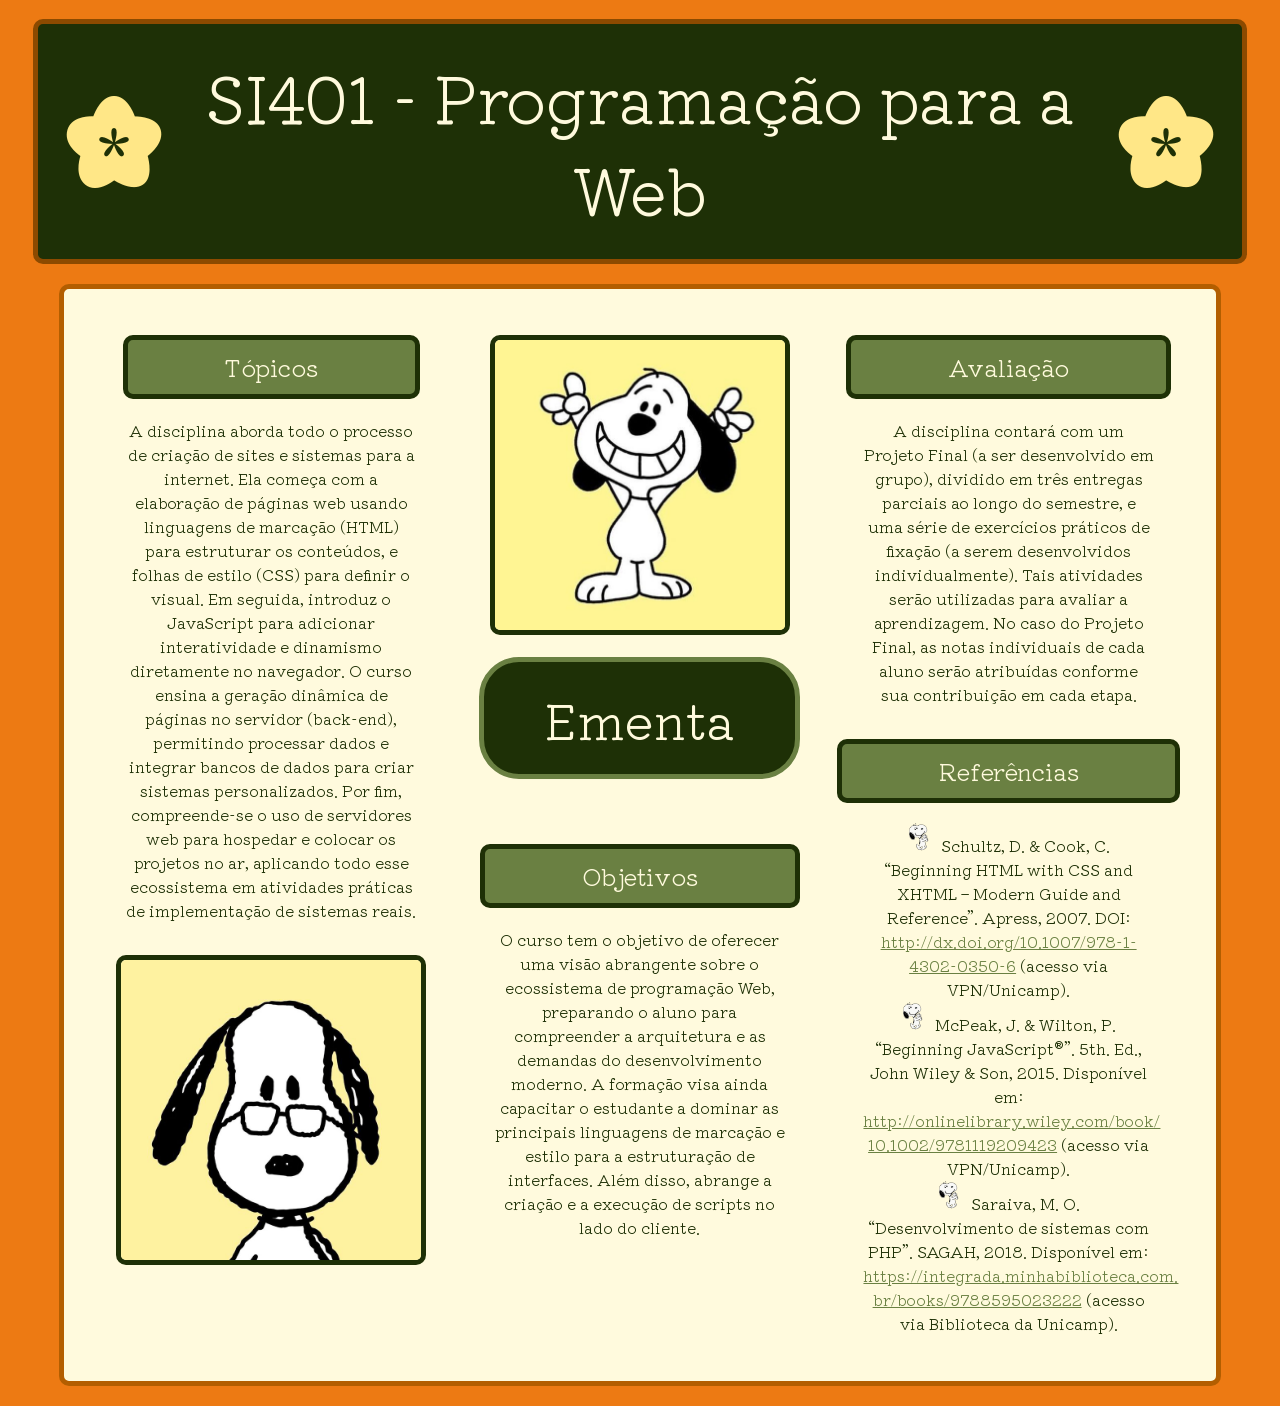
==== Exercício Unidade 02 a 08/index.html @ 8fb07b19 "Add files via upload" ====
<!DOCTYPE html>
<html lang="pt">

<head>
    <meta charset="UTF-8">
    <meta name="viewport" content="width=device-width, initial-scale=1.0">
    <link href="https://fonts.googleapis.com/css2?family=Kiwi+Maru&display=swap" rel="stylesheet">
    <link rel="stylesheet" href="style.css">
    <title>Site Prog Web</title>
</head>

<body>
    <header class="header">
        <div class="header-content">
            <Img src="Imagens/FerramentasJá PNG Recolorido - icons8-flower-100.png" alt="Flower image">
            <h1>
                SI401 - Programação para a Web
            </h1>
            <Img src="Imagens/FerramentasJá PNG Recolorido - icons8-flower-100.png" alt="Flower image">
        </div>
    </header>

    <section class="cards">
        <div class="esquerda">
            <h2>Tópicos</h2>
            <p>
                A disciplina aborda todo o processo de criação de sites e sistemas para a internet. Ela começa com a
                elaboração de páginas web usando linguagens de marcação (HTML) para estruturar os conteúdos, e folhas de
                estilo (CSS) para definir o visual. Em seguida,
                introduz o JavaScript para adicionar interatividade e dinamismo diretamente no navegador.

                O curso ensina a geração dinâmica de páginas no servidor (back-end), permitindo
                processar dados e integrar bancos de dados para criar sistemas personalizados. Por fim, compreende-se o
                uso de servidores web para hospedar e colocar os projetos no ar, aplicando todo esse ecossistema em
                atividades práticas de implementação de sistemas reais.
            </p>

            <img src="Imagens/Snoopy_oculos.jpg" alt="Snoopy Glasses">

        </div>

        <div class="meio">
            <img src="Imagens/Snoopy_feliz.jpg" alt="Snoopy Glasses">

            <a href="ementa.html">
                <button>Ementa</button>
            </a>

            <h2>Objetivos</h2>
            <p>
                O curso tem o objetivo de oferecer uma visão abrangente sobre o ecossistema de programação Web, preparando o aluno para
                compreender a arquitetura e as demandas do desenvolvimento moderno. A formação visa ainda capacitar o estudante a
                dominar as principais linguagens de marcação e estilo para a estruturação de interfaces. Além disso,
                abrange a criação e a execução de scripts no lado do cliente. 
            </p>
        </div>

        <div class="direita">
            <h2>Avaliação</h2>
            <p class="separacao">
                A disciplina contará com um Projeto Final (a ser desenvolvido
                em grupo), dividido em três entregas parciais ao longo do
                semestre, e uma série de exercícios práticos de fixação (a serem
                desenvolvidos individualmente). Tais atividades serão utilizadas
                para avaliar a aprendizagem.
                No caso do Projeto Final, as notas individuais de cada aluno
                serão atribuídas conforme sua contribuição em cada etapa.
            </p>

            <h2>Referências</h2>
            <ul>
                <li>
                    Schultz, D. & Cook, C. “Beginning HTML with CSS and XHTML – Modern Guide and Reference”. Apress,
                    2007. DOI: <a href="http://dx.doi.org/10.1007/978-1-4302-0350-6"
                        target="_blank">http://dx.doi.org/10.1007/978-1-4302-0350-6</a>
                    (acesso via VPN/Unicamp).
                </li>

                <li>
                    McPeak, J. & Wilton, P. “Beginning JavaScript®”. 5th. Ed., John Wiley & Son, 2015. Disponível em:
                    <a href="http://onlinelibrary.wiley.com/book/10.1002/9781119209423"
                        target="_blank">http://onlinelibrary.wiley.com/book/<br>10.1002/9781119209423</a>
                    (acesso via VPN/Unicamp).
                </li>

                <li>
                    Saraiva, M. O. “Desenvolvimento de sistemas com PHP”. SAGAH, 2018. Disponível em:
                    <a href="https://integrada.minhabiblioteca.com.br/books/9788595023222"
                        target="_blank">https://integrada.minhabiblioteca.com.<br>br/books/9788595023222</a>
                    (acesso via Biblioteca da
                    Unicamp).
                </li>

            </ul>
        </div>

    </section>
</body>

</html>
---- Exercício Unidade 02 a 08/style.css ----
:root {
    --laranja-claro: #ED7A13;
    --laranja: #B35E00;
    --laranja-escuro: #8C4A00;
    --verde: #6A8042;
    --verde-escuro: #1E3006;
    --amarelo: #FFE787;
    --amarelo-claro: #FFFADD;
    --barnco: #ffffff;
}

* {
    margin: 0;
    padding: 0;
    outline: none;
    border: none;
    text-decoration: none;
    transition: 0.2s linear;
    font-family: 'Kiwi Maru', serif;
    font-weight: 300;
}

body {
    background-color: var(--laranja-claro);
}

.header {
    display: flex;
    justify-content: center;
    align-items: center;
    margin-bottom: 2%;
}

.header-content {
    justify-content: space-between;
    display: flex;
    background-color: var(--verde-escuro);
    width: 90%;
    padding: 2%;
    color: var(--amarelo-claro);
    text-align: center;
    font-size: 200%;
    border: 5px solid var(--laranja-escuro);
    border-radius: 10px;
    margin-top: 1.5%;
}

.header-content img {
    max-width: 100%;
    height: auto;
    object-fit: contain;
}

.cards {
    display: flex;
    margin-inline: auto;
    margin-top: -0.5%;
    margin-bottom: 1.5%;
    background-color: var(--amarelo-claro);
    border-radius: 10px;
    border: 5px solid var(--laranja);
    width: 90%;
    text-align: center;
}

.esquerda {
    width: 28%;
    margin: 4% 0 4% 4%;
    display: flex;
    flex-direction: column;
    align-items: center;
}

.esquerda img {
    height: auto;
    width: 93%;
    border-radius: 10px;
    border: 5px solid var(--verde-escuro);
    margin-top: 10%;
}

.esquerda h2 {
    background-color: var(--verde);
    border-radius: 10px;
    border: 5px solid var(--verde-escuro);
    padding: 3% 30%;
    margin-bottom: 6%;
    color: var(--amarelo-claro);
}

.esquerda p {
    color: var(--verde-escuro);
    width: 90%;
}

.meio {
    display: flex;
    flex-direction: column;
    width: 28%;
    margin: 4% 0 4% 4%;
    align-items: center;
}

.meio img {
    height: auto;
    width: 90%;
    border-radius: 10px;
    border: 5px solid var(--verde-escuro);
}

.meio button {
    background: transparent;
    cursor: pointer;
    background-color: var(--verde-escuro);
    font-size: 50px;
    margin-top: 7%;
    margin-bottom: 20%;
    padding: 20px 60px;
    border-radius: 40px;
    color: var(--amarelo-claro);
    border: 5px solid var(--verde);
}

.meio button:hover {
    background-color: #2a430b;
    box-shadow: 0 5px 15px #8e8e72;
}

.meio h2 {
    background-color: var(--verde);
    border-radius: 10px;
    border: 5px solid var(--verde-escuro);
    padding: 3% 30%;
    margin-bottom: 6%;
    color: var(--amarelo-claro);
}

.meio p {
    color: var(--verde-escuro);
    width: 90%;
}

.direita {
    display: flex;
    flex-direction: column;
    width: 28%;
    margin: 4% 0 4% 4%;
    align-items: center;
}

.direita h2 {
    background-color: var(--verde);
    border-radius: 10px;
    border: 5px solid var(--verde-escuro);
    padding: 3% 30%;
    margin-bottom: 6%;
    color: var(--amarelo-claro);
}

.direita p {
    color: var(--verde-escuro);
    width: 90%;
}

.separacao {
    margin-bottom: 10%;
}

.direita ul {
    width: 90%;
    color: var(--verde-escuro);
    list-style: none;
}

.direita a {
    color: var(--verde);
    text-decoration: underline;
}

.direita ul li::before {
    content: "";
    display: inline-block;
    width: 30px;
    height: 30px;
    background-image: url("Imagens/pngwing.com.png");
    background-size: contain;
    background-repeat: no-repeat;
    flex-shrink: 0;
}
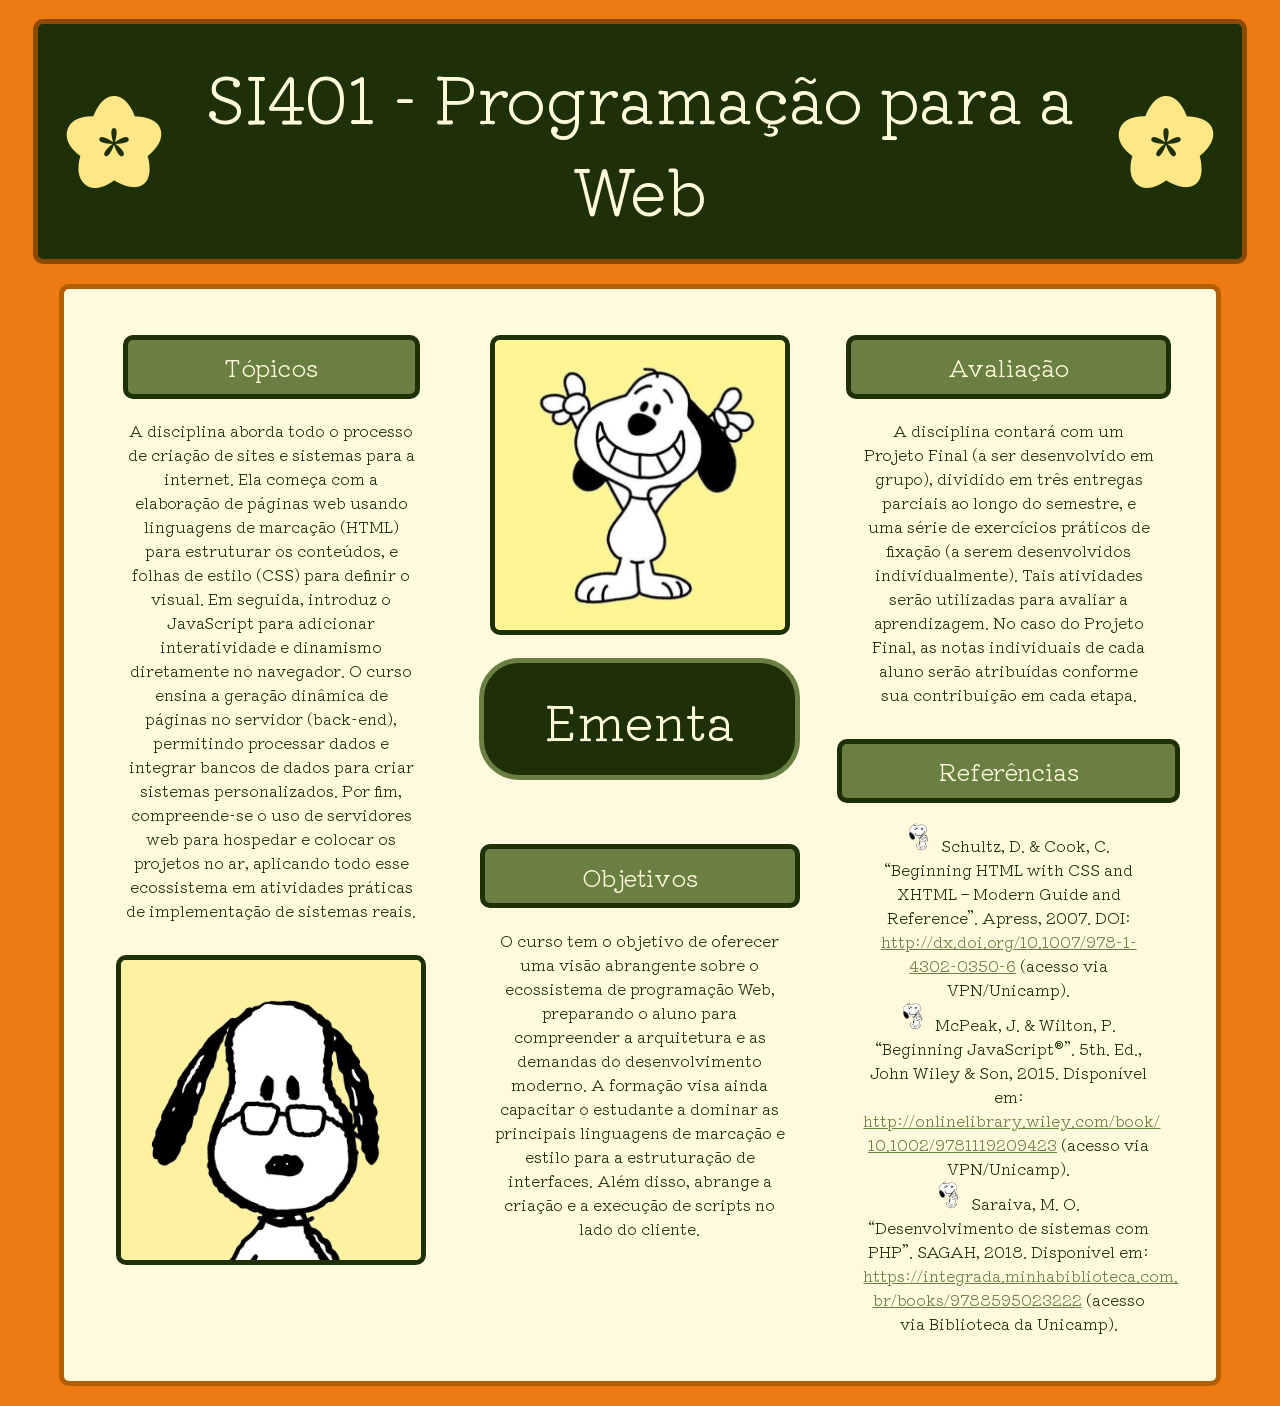
==== commit 60a82e70: "Add files via upload" ====
--- a/Exercício Unidade 02 a 08/index.html
+++ b/Exercício Unidade 02 a 08/index.html
@@ -12,11 +12,11 @@
 <body>
     <header class="header">
         <div class="header-content">
-            <Img src="Imagens/FerramentasJá PNG Recolorido - icons8-flower-100.png" alt="Flower image">
+            <Img src="Imagens/PNGRecolorido-icons8-flower-100.png" alt="Flower image">
             <h1>
                 SI401 - Programação para a Web
             </h1>
-            <Img src="Imagens/FerramentasJá PNG Recolorido - icons8-flower-100.png" alt="Flower image">
+            <Img src="Imagens/PNGRecolorido-icons8-flower-100.png" alt="Flower image">
         </div>
     </header>
 
@@ -43,7 +43,7 @@
             <img src="Imagens/Snoopy_feliz.jpg" alt="Snoopy Glasses">
 
             <a href="ementa.html">
-                <button>Ementa</button>
+                Ementa
             </a>
 
             <h2>Objetivos</h2>
--- a/Exercício Unidade 02 a 08/style.css
+++ b/Exercício Unidade 02 a 08/style.css
@@ -108,7 +108,7 @@
     border: 5px solid var(--verde-escuro);
 }
 
-.meio button {
+.meio a {
     background: transparent;
     cursor: pointer;
     background-color: var(--verde-escuro);
@@ -121,7 +121,7 @@
     border: 5px solid var(--verde);
 }
 
-.meio button:hover {
+.meio a:hover {
     background-color: #2a430b;
     box-shadow: 0 5px 15px #8e8e72;
 }
